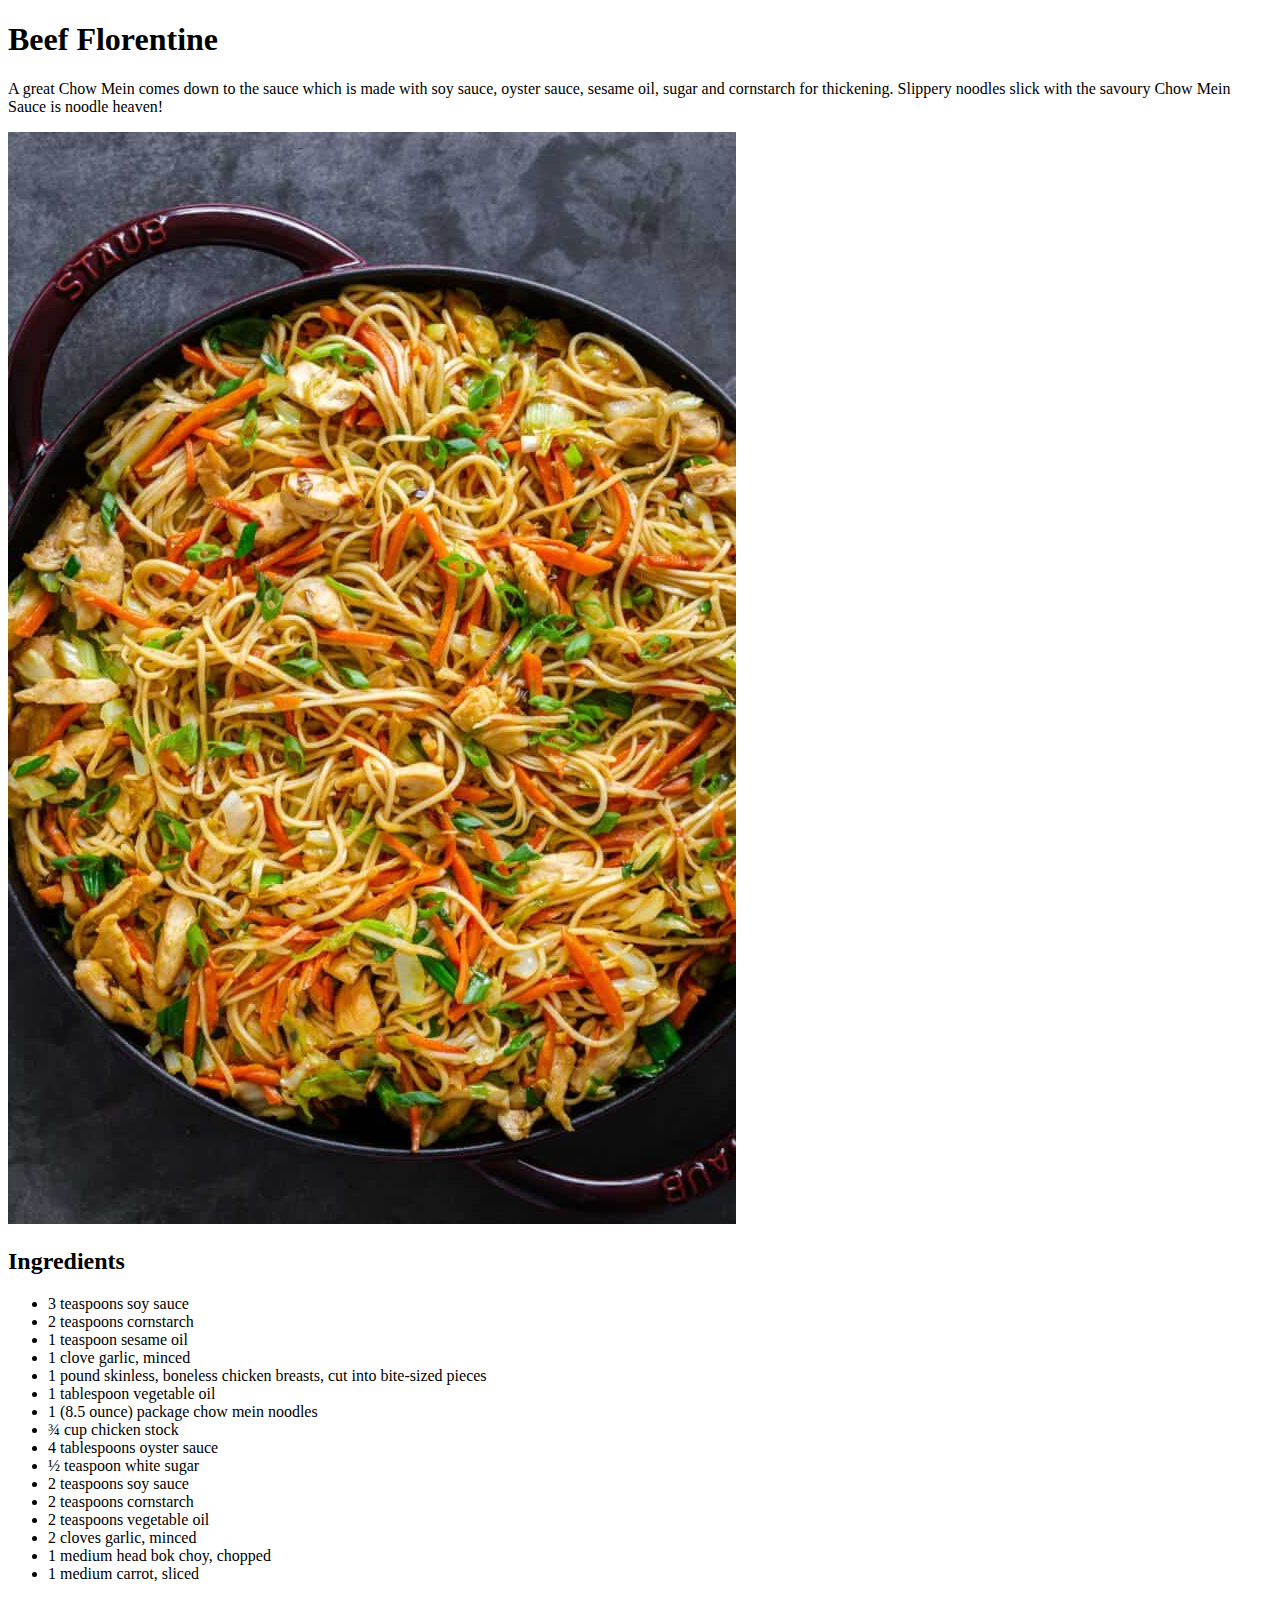
==== beefFlorentine.html @ 86c8932f "add image and ingrideints to the page" ====
<!DOCTYPE html>
<html lang="en">
<head>
  <meta charset="UTF-8">
  <meta http-equiv="X-UA-Compatible" content="IE=edge">
  <meta name="viewport" content="width=device-width, initial-scale=1.0">
  <title>Beef Florentine</title>
</head>
<body>
  <h1>Beef Florentine</h1>
  <p>A great Chow Mein comes down to the sauce which is made with soy sauce, oyster sauce, sesame oil, sugar and cornstarch for thickening. Slippery noodles slick with the savoury Chow Mein Sauce is noodle heaven!</p>
  <img src="./Chicken.jpg" alt="Chicken chow Mein">
  <h2>Ingredients</h2>
  <ul>
    <li> 3 teaspoons soy sauce </li>
    <li> 2 teaspoons cornstarch </li>
    <li> 1 teaspoon sesame oil </li>
    <li> 1 clove garlic, minced </li>
    <li> 1 pound skinless, boneless chicken breasts, cut into bite-sized pieces </li>
    <li> 1 tablespoon vegetable oil </li>
    <li> 1 (8.5 ounce) package chow mein noodles </li>
    <li> ¾ cup chicken stock </li>
    <li> 4 tablespoons oyster sauce </li>
    <li> ½ teaspoon white sugar </li>
    <li> 2 teaspoons soy sauce </li>
    <li> 2 teaspoons cornstarch </li>
    <li> 2 teaspoons vegetable oil </li>
    <li> 2 cloves garlic, minced </li>
    <li> 1 medium head bok choy, chopped </li>
    <li> 1 medium carrot, sliced</li>
  </ul>

</body>
</html>
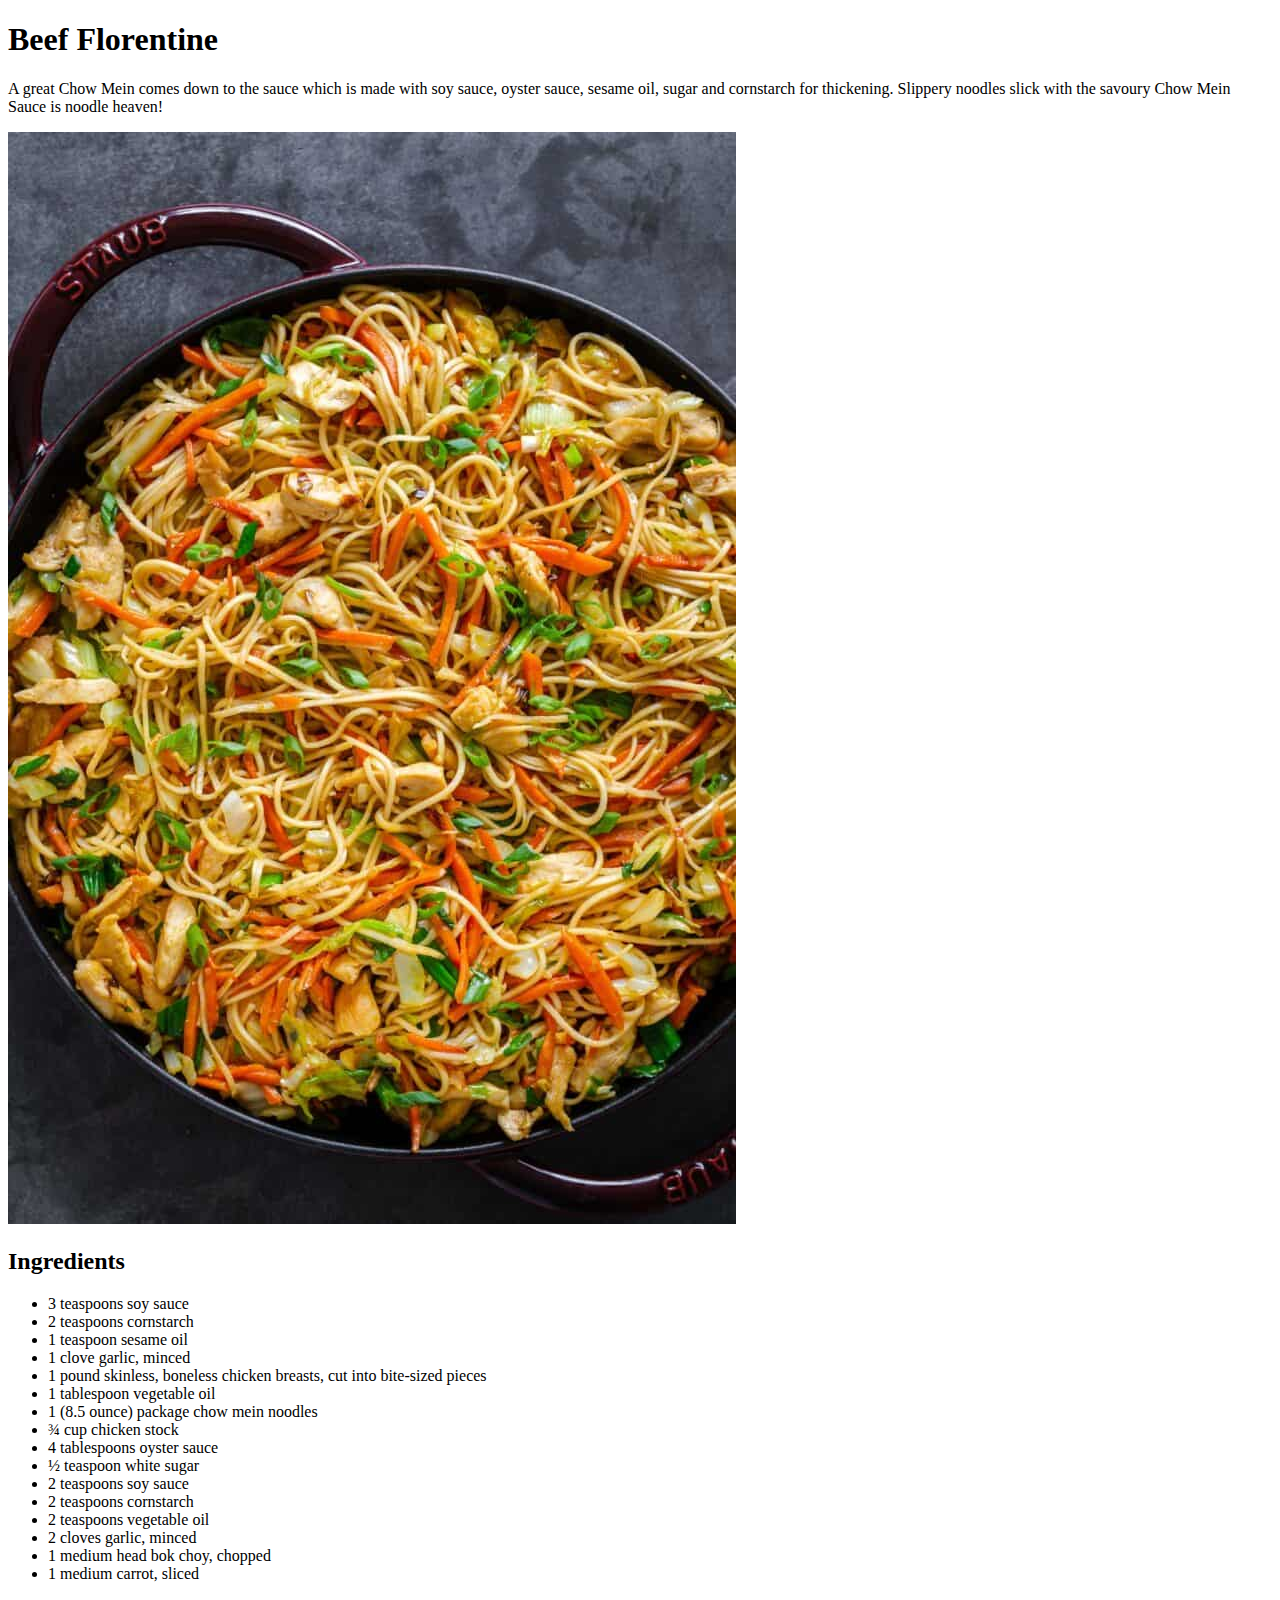
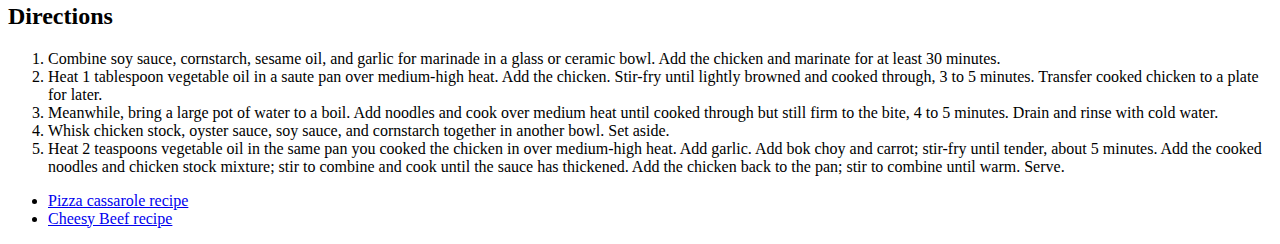
==== commit 5c8185ba: "add directions of cooking to the page and links to other recipes" ====
--- a/beefFlorentine.html
+++ b/beefFlorentine.html
@@ -29,6 +29,22 @@
     <li> 1 medium head bok choy, chopped </li>
     <li> 1 medium carrot, sliced</li>
   </ul>
-
+  <h2>Directions</h2>
+  <ol>
+    <li>Combine soy sauce, cornstarch, sesame oil, and garlic for marinade in a glass or ceramic bowl. Add the chicken and marinate for at least 30 minutes.
+    </li>
+    <li>Heat 1 tablespoon vegetable oil in a saute pan over medium-high heat. Add the chicken. Stir-fry until lightly browned and cooked through, 3 to 5 minutes. Transfer cooked chicken to a plate for later.
+    </li>
+    <li>Meanwhile, bring a large pot of water to a boil. Add noodles and cook over medium heat until cooked through but still firm to the bite, 4 to 5 minutes. Drain and rinse with cold water.
+    </li>
+    <li>Whisk chicken stock, oyster sauce, soy sauce, and cornstarch together in another bowl. Set aside.
+    </li>
+    <li>Heat 2 teaspoons vegetable oil in the same pan you cooked the chicken in over medium-high heat. Add garlic. Add bok choy and carrot; stir-fry until tender, about 5 minutes. Add the cooked noodles and chicken stock mixture; stir to combine and cook until the sauce has thickened. Add the chicken back to the pan; stir to combine until warm. Serve.
+    </li>
+  </ol>
+  <ul>
+    <li><a href="./index.html">Pizza cassarole recipe</a></li>
+    <li><a href="./cheesyBeef.html">Cheesy Beef recipe</a></li>
+  </ul>
 </body>
 </html>